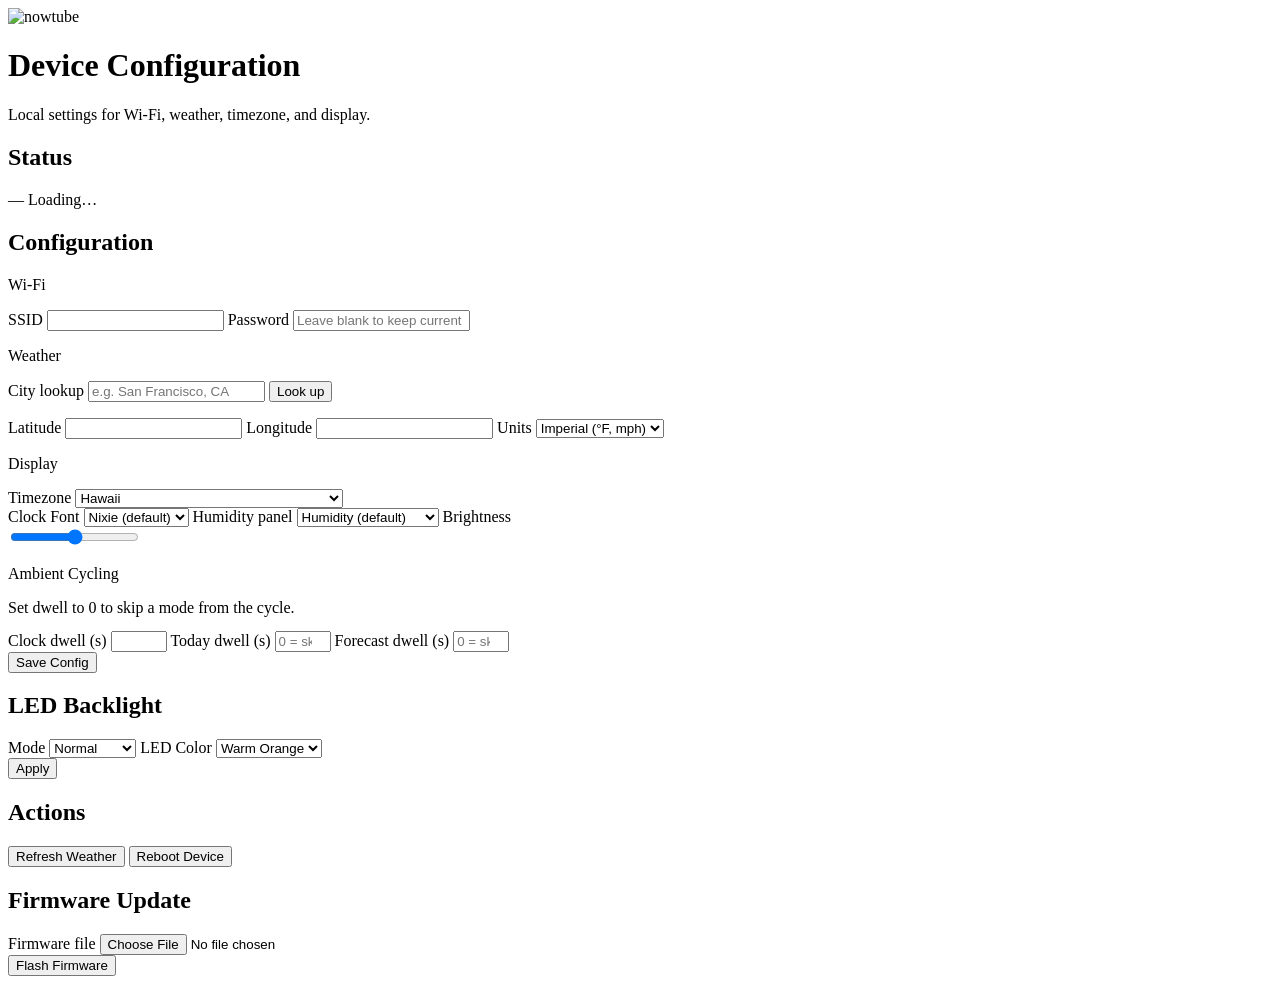
==== main/spiffs/index.html @ 55752564 "Initial public release — nowtube v0.5 Open source firmware for the Rotrics Nextube clock. Self-conta" ====
<!doctype html>
<html lang="en">
<head>
  <meta charset="utf-8">
  <meta name="viewport" content="width=device-width,initial-scale=1">
  <title>nowtube</title>
  <link rel="stylesheet" href="/app.css">
</head>
<body>
  <main class="page">
    <header class="hero">
      <img src="/logo.png" class="hero-logo" alt="nowtube">
      <h1>Device Configuration</h1>
      <p class="lede">Local settings for Wi-Fi, weather, timezone, and display.</p>
    </header>

    <section class="panel">
      <h2>Status</h2>
      <div id="status" class="status-grid">
        <div class="status-row">
          <span class="status-label">—</span>
          <span class="status-value">Loading…</span>
        </div>
      </div>
    </section>

    <section class="panel">
      <h2>Configuration</h2>
      <form id="config-form">

        <div class="field-group">
          <p class="field-group-title">Wi-Fi</p>
          <div class="config-form">
            <label>
              <span>SSID</span>
              <input id="wifi-ssid" name="wifi-ssid" type="text">
            </label>
            <label>
              <span>Password</span>
              <input id="wifi-psk" name="wifi-psk" type="password" placeholder="Leave blank to keep current">
            </label>
          </div>
        </div>

        <div class="field-group">
          <p class="field-group-title">Weather</p>
          <div class="config-form">
            <div class="city-lookup">
              <label>
                <span>City lookup</span>
                <input id="weather-city" name="weather-city" type="text" placeholder="e.g. San Francisco, CA">
              </label>
              <button id="city-lookup-btn" type="button" class="btn-secondary">Look up</button>
              <p id="city-lookup-result" class="save-result"></p>
            </div>
            <label>
              <span>Latitude</span>
              <input id="weather-lat" name="weather-lat" type="number" step="any">
            </label>
            <label>
              <span>Longitude</span>
              <input id="weather-lon" name="weather-lon" type="number" step="any">
            </label>
            <label>
              <span>Units</span>
              <select id="weather-units" name="weather-units">
                <option value="imperial">Imperial (°F, mph)</option>
                <option value="metric">Metric (°C, km/h)</option>
              </select>
            </label>
          </div>
        </div>

        <div class="field-group">
          <p class="field-group-title">Display</p>
          <div class="config-form">
            <div class="tz-field">
              <label>
                <span>Timezone</span>
                <select id="timezone-select">
                  <optgroup label="United States">
                    <option value="HST10">Hawaii</option>
                    <option value="AKST9AKDT,M3.2.0,M11.1.0">Alaska</option>
                    <option value="PST8PDT,M3.2.0,M11.1.0">Pacific</option>
                    <option value="MST7MDT,M3.2.0,M11.1.0">Mountain</option>
                    <option value="MST7">Arizona (no DST)</option>
                    <option value="CST6CDT,M3.2.0,M11.1.0">Central</option>
                    <option value="EST5EDT,M3.2.0,M11.1.0">Eastern</option>
                  </optgroup>
                  <optgroup label="Europe">
                    <option value="GMT0BST,M3.5.0/1,M10.5.0">UK / Ireland</option>
                    <option value="CET-1CEST,M3.5.0,M10.5.0/3">Central Europe (Berlin, Paris, Rome…)</option>
                    <option value="EET-2EEST,M3.5.0/3,M10.5.0/4">Eastern Europe (Helsinki, Kyiv…)</option>
                    <option value="MSK-3">Moscow</option>
                  </optgroup>
                  <optgroup label="Asia / Pacific">
                    <option value="IST-5:30">India</option>
                    <option value="CST-8">China / Singapore / HK</option>
                    <option value="JST-9">Japan / Korea</option>
                    <option value="AEST-10AEDT,M10.1.0,M4.1.0/3">Australia Eastern (Sydney)</option>
                    <option value="AWST-8">Australia Western (Perth)</option>
                    <option value="NZST-12NZDT,M9.5.0,M4.1.0/3">New Zealand</option>
                  </optgroup>
                  <optgroup label="Other">
                    <option value="UTC0">UTC</option>
                    <option value="BRT3BRST,M10.3.0,M2.3.0">Brazil (Brasília)</option>
                    <option value="custom">Custom POSIX string…</option>
                  </optgroup>
                </select>
              </label>
              <label id="timezone-custom-label" hidden>
                <span>POSIX TZ string</span>
                <input id="timezone" name="timezone" type="text" placeholder="e.g. PST8PDT,M3.2.0,M11.1.0">
              </label>
            </div>
            <label>
              <span>Clock Font</span>
              <select id="clock-font" name="clock-font">
                <option value="0">Nixie (default)</option>
                <option value="1">Space Mono</option>
              </select>
            </label>
            <label>
              <span>Humidity panel</span>
              <select id="panel-humidity-metric" name="panel-humidity-metric">
                <option value="humidity">Humidity (default)</option>
                <option value="aqi">Air Quality (US AQI)</option>
              </select>
            </label>
            <label>
              <span>Brightness</span>
              <div class="range-wrap">
                <input id="display-brightness" name="display-brightness" type="range" min="0" max="100">
                <span id="display-brightness-val" class="range-val"></span>
              </div>
            </label>
          </div>
        </div>

        <div class="field-group">
          <p class="field-group-title">Ambient Cycling</p>
          <p class="lede" style="margin-bottom:14px">Set dwell to 0 to skip a mode from the cycle.</p>
          <div class="config-form">
            <label>
              <span>Clock dwell (s)</span>
              <input id="cycle-clock-s" name="cycle-clock-s" type="number" min="5" max="300">
            </label>
            <label>
              <span>Today dwell (s)</span>
              <input id="cycle-today-s" name="cycle-today-s" type="number" min="0" max="300" placeholder="0 = skip">
            </label>
            <label>
              <span>Forecast dwell (s)</span>
              <input id="cycle-forecast-s" name="cycle-forecast-s" type="number" min="0" max="300" step="2" placeholder="0 = skip">
            </label>
          </div>
        </div>

        <div class="field-group">
          <div class="actions">
            <button type="submit">Save Config</button>
            <p id="save-result" class="save-result"></p>
          </div>
        </div>
      </form>
    </section>

    <section class="panel">
      <h2>LED Backlight</h2>
      <form id="backlight-form" class="config-form">
        <label>
          <span>Mode</span>
          <select id="backlight-mode" name="backlight-mode">
            <option value="normal">Normal</option>
            <option value="breathable">Breathable</option>
            <option value="mixed">Mixed</option>
          </select>
        </label>
        <label>
          <span>LED Color</span>
          <select id="backlight-color" name="backlight-color">
            <option value="warm orange">Warm Orange</option>
            <option value="red">Red</option>
            <option value="green">Green</option>
            <option value="blue">Blue</option>
            <option value="cyan">Cyan</option>
            <option value="magenta">Magenta</option>
            <option value="amber">Amber</option>
            <option value="off">Off</option>
          </select>
        </label>
        <div class="actions">
          <button type="submit">Apply</button>
          <p id="backlight-result" class="save-result"></p>
        </div>
      </form>
    </section>

    <section class="panel">
      <h2>Actions</h2>
      <div class="actions">
        <button id="weather-refresh-btn" type="button" class="btn-secondary">Refresh Weather</button>
        <button id="reboot-btn" type="button" class="btn-danger">Reboot Device</button>
        <p id="action-result" class="save-result"></p>
      </div>
    </section>

    <section class="panel">
      <h2>Firmware Update</h2>
      <div class="ota-form" style="margin-top:16px">
        <label>
          <span>Firmware file</span>
          <input id="ota-file" type="file" accept=".bin">
        </label>
        <div class="actions">
          <button id="ota-file-btn" type="button">Flash Firmware</button>
          <p id="ota-result" class="save-result"></p>
        </div>
        <div id="ota-progress-wrap" class="ota-progress-wrap" hidden>
          <progress id="ota-progress" class="ota-progress" value="0" max="100"></progress>
          <p id="ota-state-text" class="ota-state-text"></p>
        </div>
      </div>
    </section>
  </main>
  <script src="/app.js"></script>
</body>
</html>
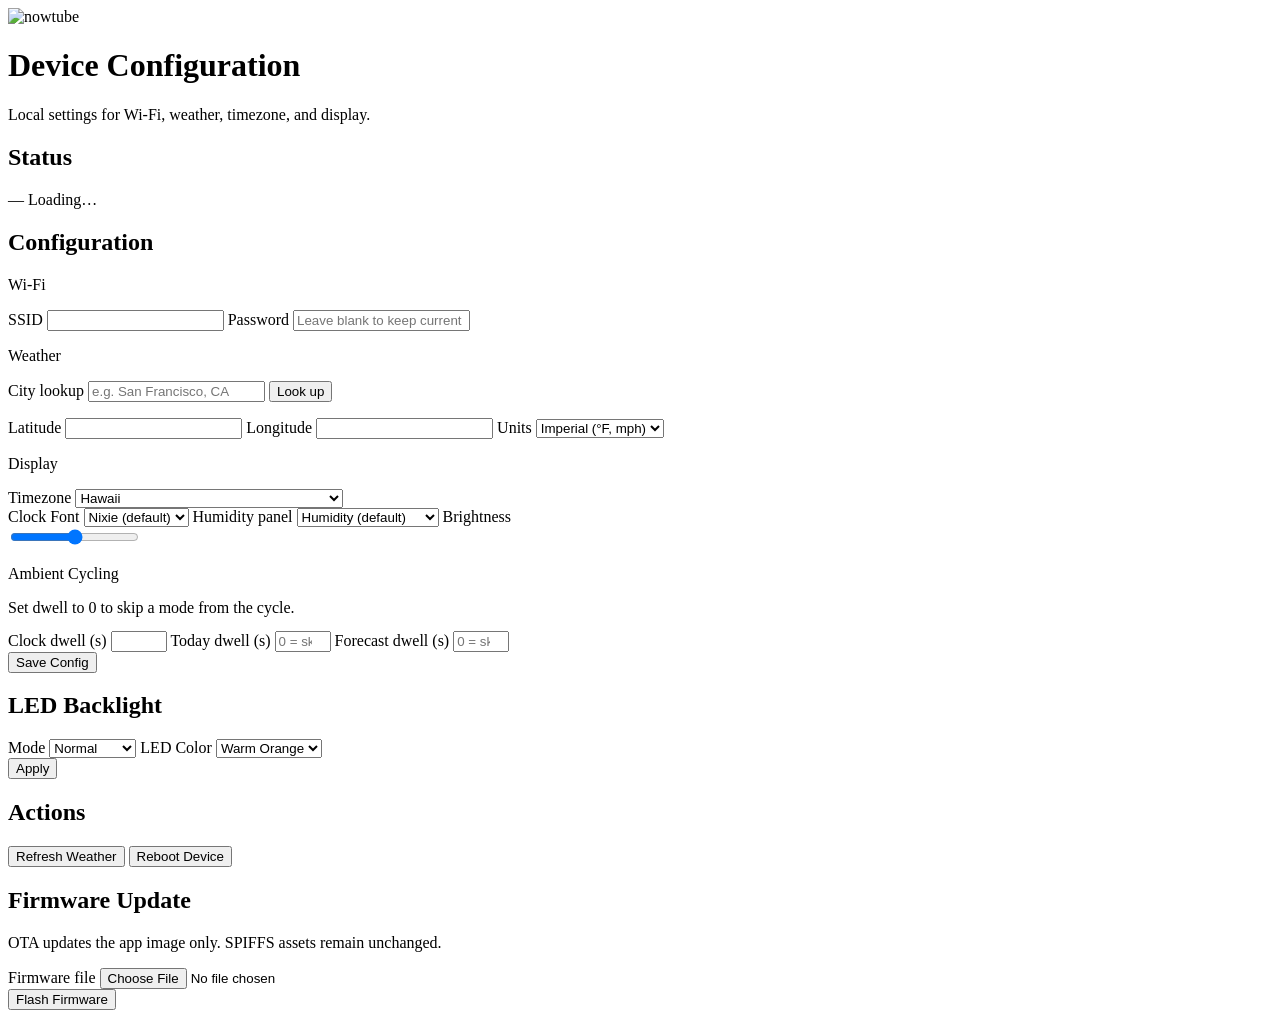
==== commit 530557e7: "Prepare 0.6 release metadata and SPIFFS upgrade path" ====
--- a/main/spiffs/index.html
+++ b/main/spiffs/index.html
@@ -207,6 +207,7 @@
 
     <section class="panel">
       <h2>Firmware Update</h2>
+      <p class="lede">OTA updates the app image only. SPIFFS assets remain unchanged.</p>
       <div class="ota-form" style="margin-top:16px">
         <label>
           <span>Firmware file</span>
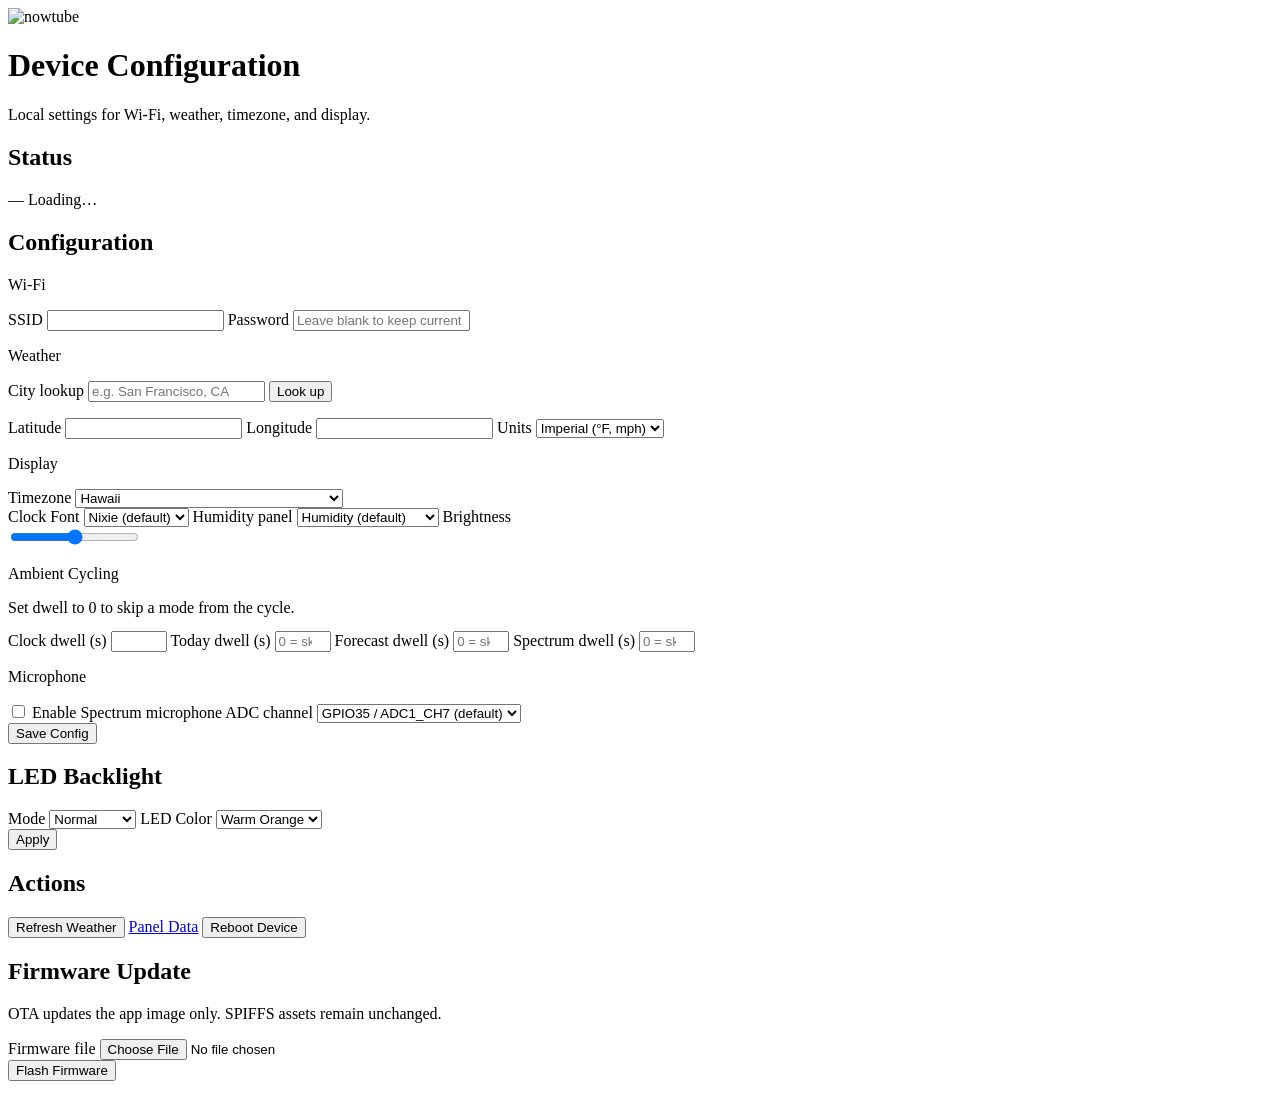
==== commit dce3ca4b: "Add microphone spectrum and environment sensor support" ====
--- a/main/spiffs/index.html
+++ b/main/spiffs/index.html
@@ -152,6 +152,33 @@
             <label>
               <span>Forecast dwell (s)</span>
               <input id="cycle-forecast-s" name="cycle-forecast-s" type="number" min="0" max="300" step="2" placeholder="0 = skip">
+            </label>
+            <label>
+              <span>Spectrum dwell (s)</span>
+              <input id="cycle-spectrum-s" name="cycle-spectrum-s" type="number" min="0" max="300" placeholder="0 = skip">
+            </label>
+          </div>
+        </div>
+
+        <div class="field-group">
+          <p class="field-group-title">Microphone</p>
+          <div class="config-form">
+            <label class="check-row">
+              <input id="mic-enabled" name="mic-enabled" type="checkbox">
+              <span>Enable Spectrum microphone</span>
+            </label>
+            <label>
+              <span>ADC channel</span>
+              <select id="mic-adc-channel" name="mic-adc-channel">
+                <option value="7">GPIO35 / ADC1_CH7 (default)</option>
+                <option value="0">GPIO36 / ADC1_CH0</option>
+                <option value="1">GPIO37 / ADC1_CH1</option>
+                <option value="2">GPIO38 / ADC1_CH2</option>
+                <option value="3">GPIO39 / ADC1_CH3</option>
+                <option value="4">GPIO32 / ADC1_CH4</option>
+                <option value="5">GPIO33 / ADC1_CH5</option>
+                <option value="6">GPIO34 / ADC1_CH6</option>
+              </select>
             </label>
           </div>
         </div>
@@ -200,6 +227,7 @@
       <h2>Actions</h2>
       <div class="actions">
         <button id="weather-refresh-btn" type="button" class="btn-secondary">Refresh Weather</button>
+        <a href="/panels" class="btn-secondary">Panel Data</a>
         <button id="reboot-btn" type="button" class="btn-danger">Reboot Device</button>
         <p id="action-result" class="save-result"></p>
       </div>
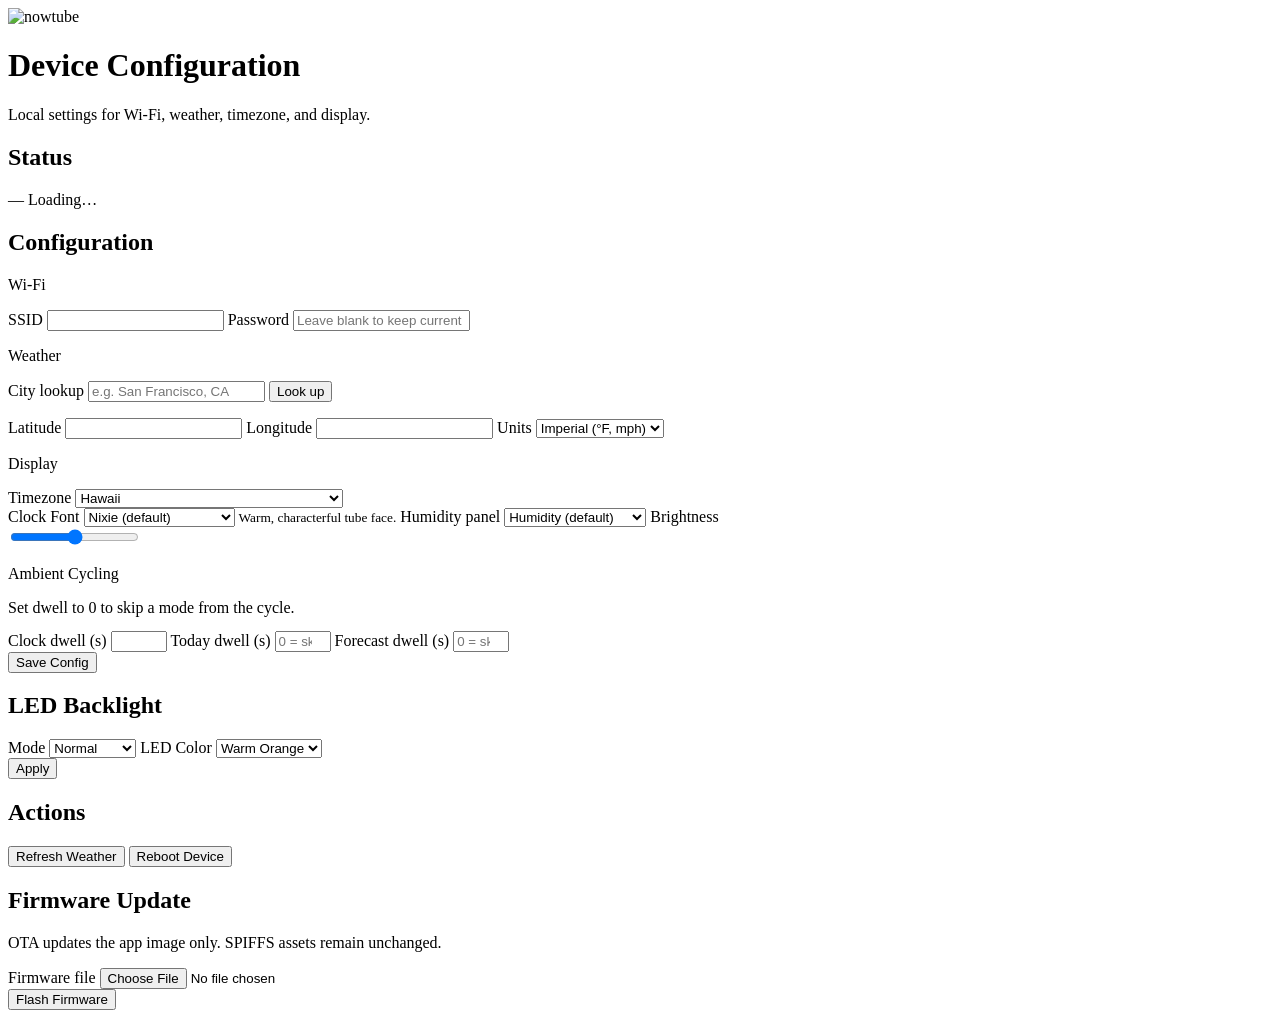
==== commit e010a8bd: "feat: add curated clock font catalog" ====
--- a/main/spiffs/index.html
+++ b/main/spiffs/index.html
@@ -118,7 +118,10 @@
               <select id="clock-font" name="clock-font">
                 <option value="0">Nixie (default)</option>
                 <option value="1">Space Mono</option>
+                <option value="2">Atkinson Hyperlegible</option>
+                <option value="3">Aldrich</option>
               </select>
+              <small id="clock-font-description">Warm, characterful tube face.</small>
             </label>
             <label>
               <span>Humidity panel</span>
@@ -152,33 +155,6 @@
             <label>
               <span>Forecast dwell (s)</span>
               <input id="cycle-forecast-s" name="cycle-forecast-s" type="number" min="0" max="300" step="2" placeholder="0 = skip">
-            </label>
-            <label>
-              <span>Spectrum dwell (s)</span>
-              <input id="cycle-spectrum-s" name="cycle-spectrum-s" type="number" min="0" max="300" placeholder="0 = skip">
-            </label>
-          </div>
-        </div>
-
-        <div class="field-group">
-          <p class="field-group-title">Microphone</p>
-          <div class="config-form">
-            <label class="check-row">
-              <input id="mic-enabled" name="mic-enabled" type="checkbox">
-              <span>Enable Spectrum microphone</span>
-            </label>
-            <label>
-              <span>ADC channel</span>
-              <select id="mic-adc-channel" name="mic-adc-channel">
-                <option value="7">GPIO35 / ADC1_CH7 (default)</option>
-                <option value="0">GPIO36 / ADC1_CH0</option>
-                <option value="1">GPIO37 / ADC1_CH1</option>
-                <option value="2">GPIO38 / ADC1_CH2</option>
-                <option value="3">GPIO39 / ADC1_CH3</option>
-                <option value="4">GPIO32 / ADC1_CH4</option>
-                <option value="5">GPIO33 / ADC1_CH5</option>
-                <option value="6">GPIO34 / ADC1_CH6</option>
-              </select>
             </label>
           </div>
         </div>
@@ -227,7 +203,6 @@
       <h2>Actions</h2>
       <div class="actions">
         <button id="weather-refresh-btn" type="button" class="btn-secondary">Refresh Weather</button>
-        <a href="/panels" class="btn-secondary">Panel Data</a>
         <button id="reboot-btn" type="button" class="btn-danger">Reboot Device</button>
         <p id="action-result" class="save-result"></p>
       </div>
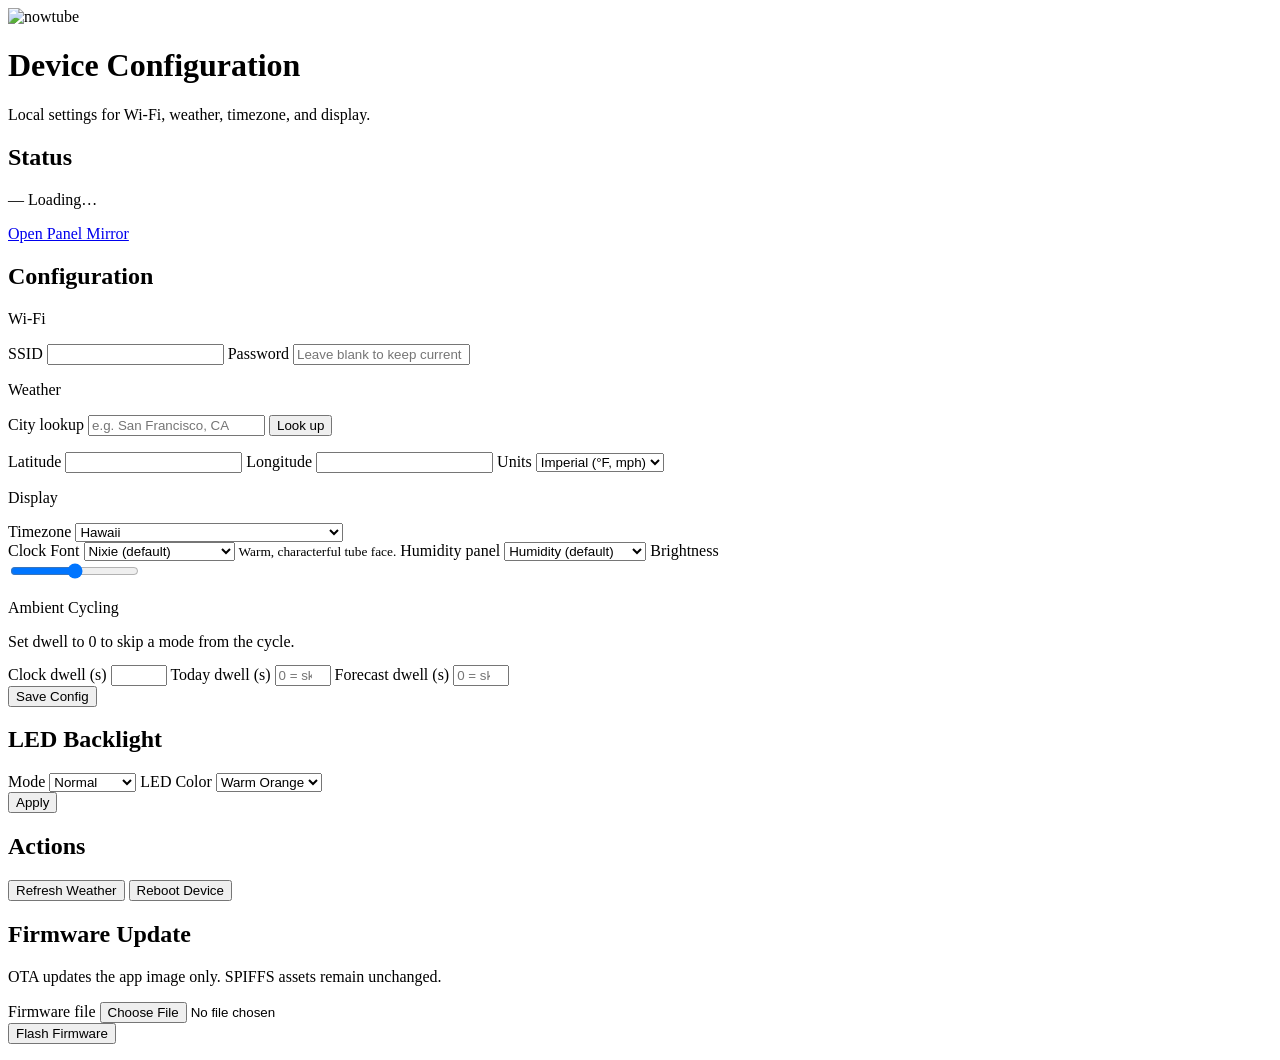
==== commit 01933c2d: "feat: restore live panel mirror" ====
--- a/main/spiffs/index.html
+++ b/main/spiffs/index.html
@@ -22,6 +22,7 @@
           <span class="status-value">Loading…</span>
         </div>
       </div>
+      <p><a class="btn-secondary" href="/panels">Open Panel Mirror</a></p>
     </section>
 
     <section class="panel">
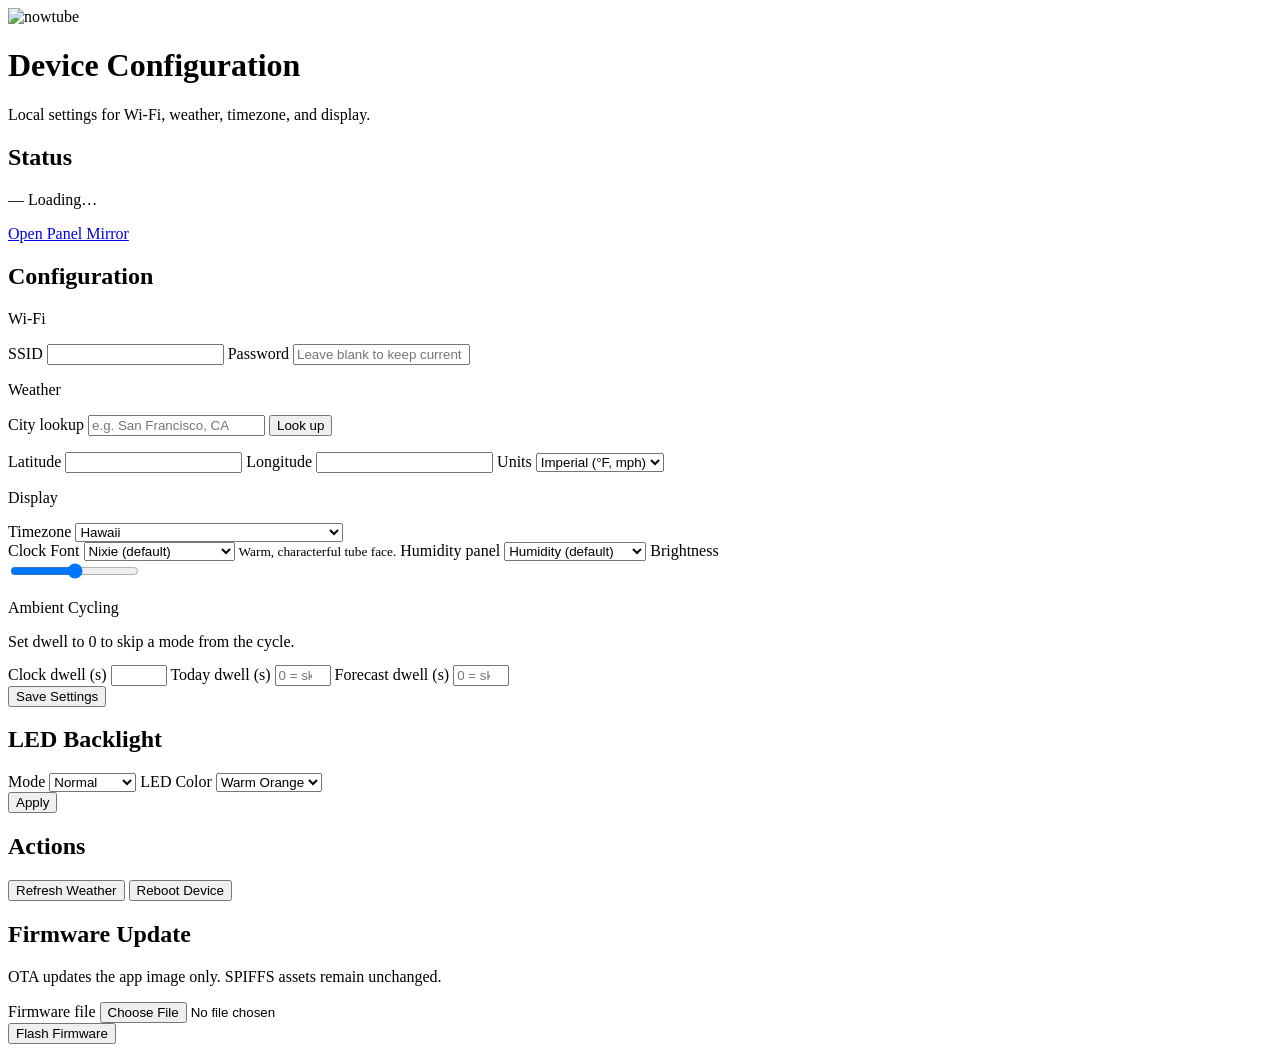
==== commit 1880d03e: "fix: align configuration save button copy" ====
--- a/main/spiffs/index.html
+++ b/main/spiffs/index.html
@@ -162,7 +162,7 @@
 
         <div class="field-group">
           <div class="actions">
-            <button type="submit">Save Config</button>
+            <button type="submit">Save Settings</button>
             <p id="save-result" class="save-result"></p>
           </div>
         </div>
